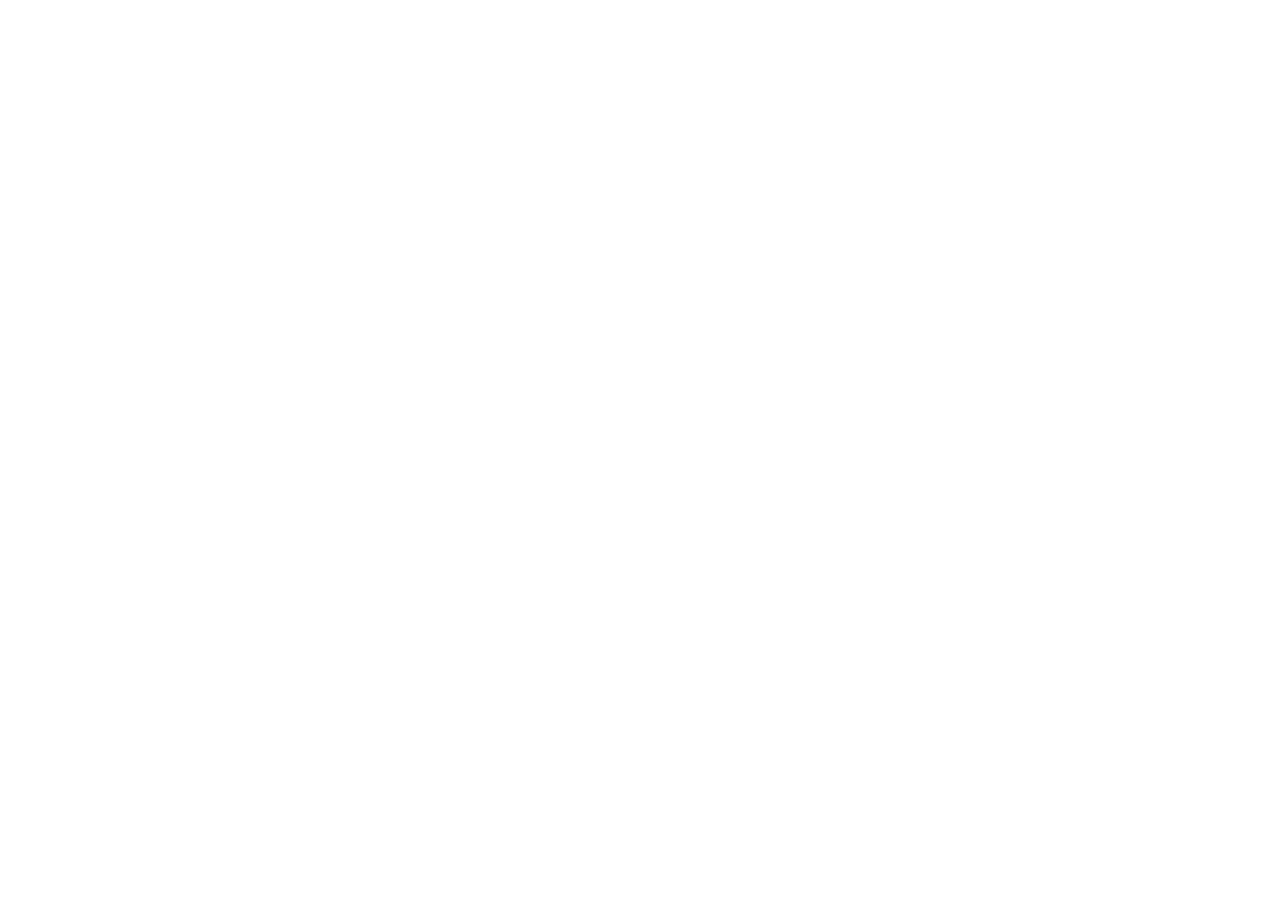
==== index.html @ e21aba9e "Initial Commit" ====
<!DOCTYPE html>
<html lang="en">

<head>
    <meta charset="UTF-8">
    <meta http-equiv="X-UA-Compatible" content="IE=edge">
    <meta name="viewport" content="width=device-width, initial-scale=1.0">
    <title>WhoAmI</title>
</head>

<body>

</body>

</html>
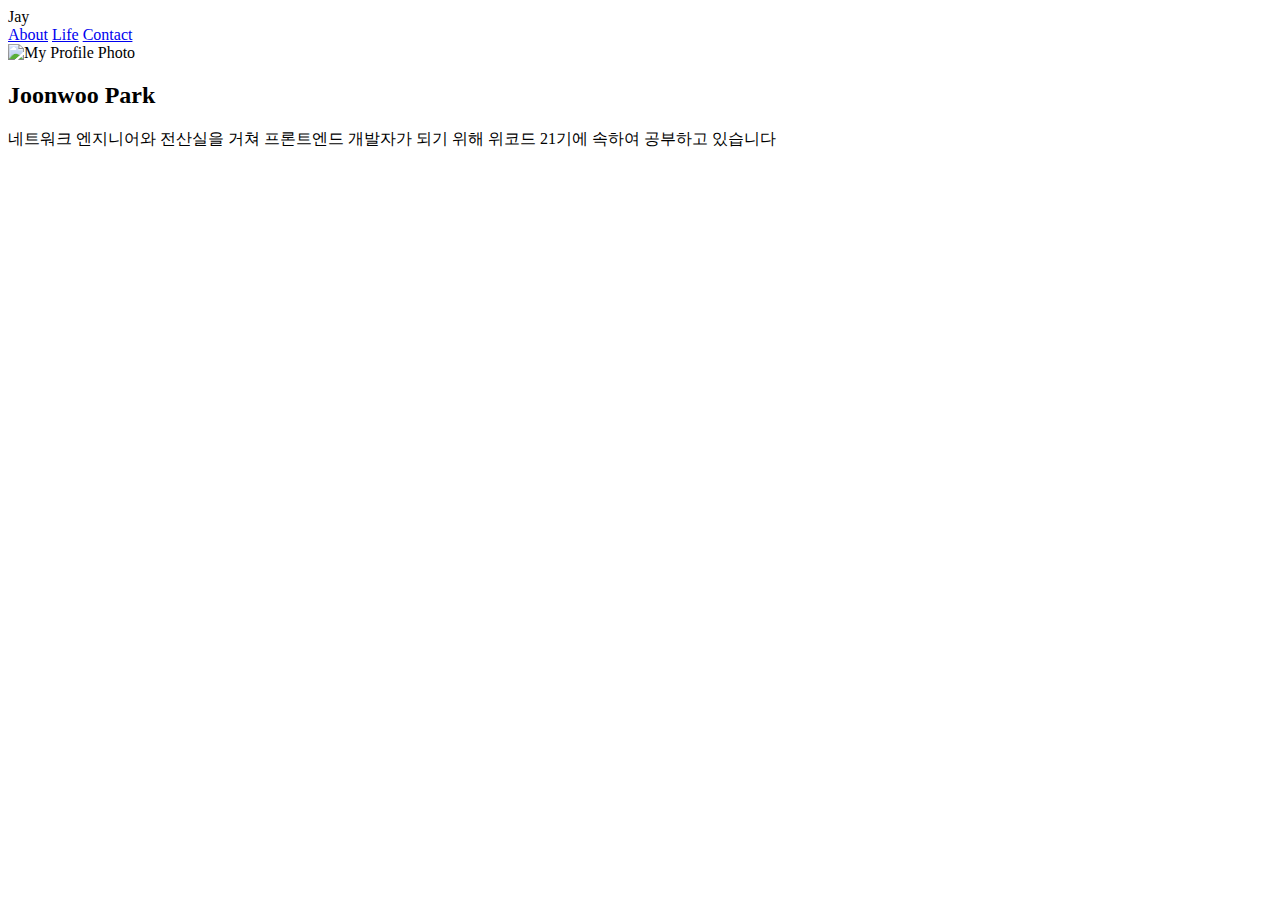
==== commit fda47daa: "Done Home page" ====
--- a/index.html
+++ b/index.html
@@ -6,10 +6,27 @@
     <meta http-equiv="X-UA-Compatible" content="IE=edge">
     <meta name="viewport" content="width=device-width, initial-scale=1.0">
     <title>WhoAmI</title>
+    <link rel="stylesheet" href="./src/styles/index.css">
 </head>
 
 <body>
-
+    <header>Jay</header>
+    <nav>
+        <a href="./index.html">About</a>
+        <a href="./src/routes/Life.html">Life</a>
+        <a href="./src/routes/contact.html">Contact</a>
+    </nav>
+    <main>
+        <aside>
+            <img src="./src/image/profile.jpeg" alt="My Profile Photo">
+        </aside>
+        <section>
+            <article>
+                <h2>Joonwoo Park</h2>
+                <p>네트워크 엔지니어와 전산실을 거쳐 프론트엔드 개발자가 되기 위해 위코드 21기에 속하여 공부하고 있습니다</p>
+            </article>
+        </section>
+    </main>
 </body>
 
 </html>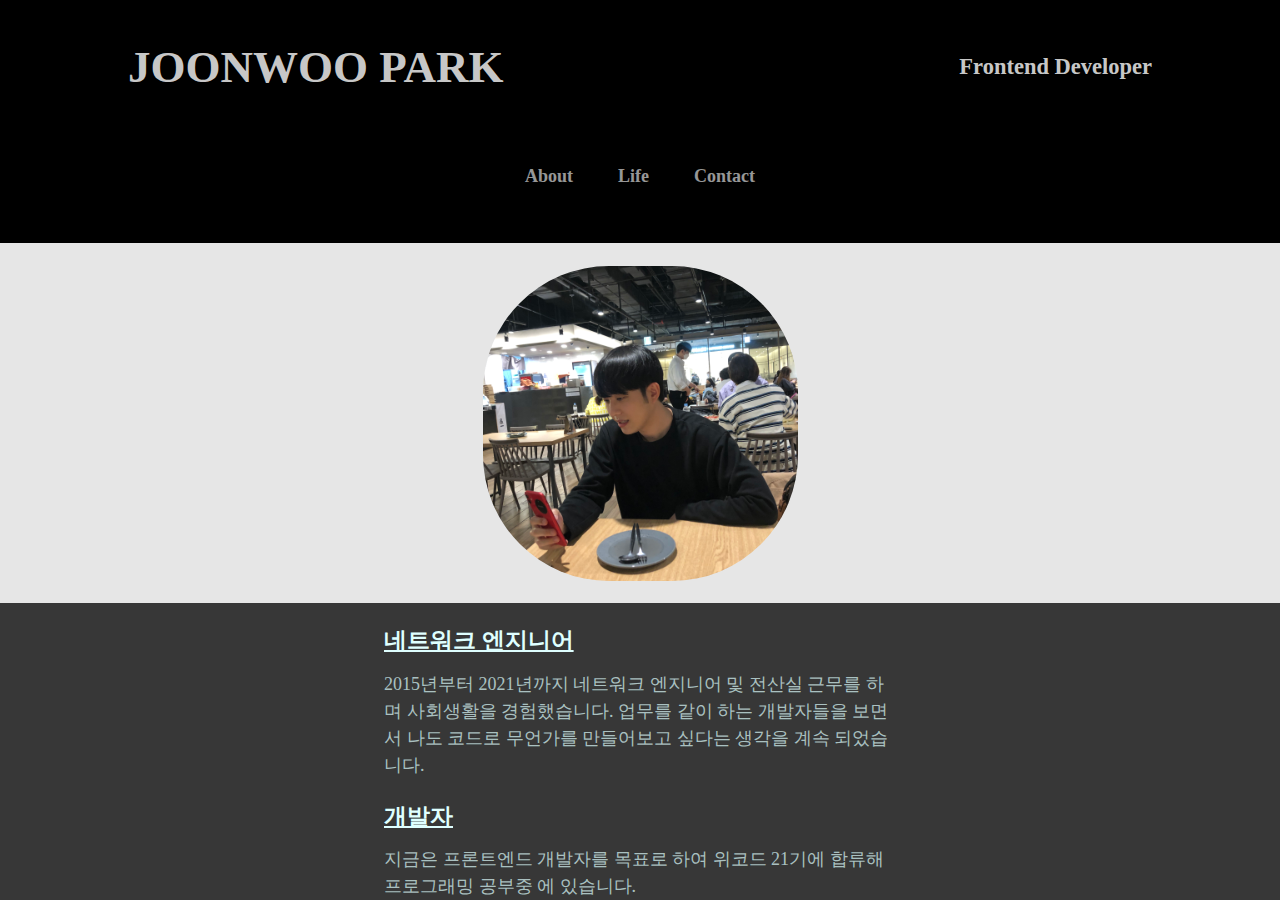
==== commit 32d20f42: "Done About.html and CSS" ====
--- a/index.html
+++ b/index.html
@@ -6,24 +6,40 @@
     <meta http-equiv="X-UA-Compatible" content="IE=edge">
     <meta name="viewport" content="width=device-width, initial-scale=1.0">
     <title>WhoAmI</title>
+    <link rel="stylesheet" href="./src/styles/reset.css">
     <link rel="stylesheet" href="./src/styles/index.css">
 </head>
 
 <body>
-    <header>Jay</header>
-    <nav>
-        <a href="./index.html">About</a>
-        <a href="./src/routes/Life.html">Life</a>
-        <a href="./src/routes/contact.html">Contact</a>
-    </nav>
     <main>
-        <aside>
-            <img src="./src/image/profile.jpeg" alt="My Profile Photo">
-        </aside>
-        <section>
+        <header>
+            <p>JOONWOO PARK</p>
+            <p>Frontend Developer</p>
+        </header>
+        <nav>
+            <ul>
+                <li><a href="index.html">About</a></li>
+                <li><a href="src/routes/life.html">Life</a></li>
+                <li><a href="src/routes/contact.html">Contact</a></li>
+            </ul>
+        </nav>
+        <section class="profile_photo">
+            <img src="src/image/profile.jpg" alt="profile photo">
+        </section>
+        <section class="profile_content">
             <article>
-                <h2>Joonwoo Park</h2>
-                <p>네트워크 엔지니어와 전산실을 거쳐 프론트엔드 개발자가 되기 위해 위코드 21기에 속하여 공부하고 있습니다</p>
+                <h3>네트워크 엔지니어</h3>
+                <p>2015년부터 2021년까지 네트워크 엔지니어 및 전산실 근무를 하며
+                    사회생활을 경험했습니다. 업무를 같이 하는 개발자들을 보면서 나도 코드로
+                    무언가를 만들어보고 싶다는 생각을 계속 되었습니다.
+                </p>
+            </article>
+            <article>
+                <h3>개발자</h3>
+                <p>
+                    지금은 프론트엔드 개발자를 목표로 하여 위코드 21기에 합류해 프로그래밍 공부중
+                    에 있습니다.
+                </p>
             </article>
         </section>
     </main>
--- a/src/styles/index.css
+++ b/src/styles/index.css
@@ -0,0 +1,49 @@
+@import './common.css';
+
+.profile_photo {
+  width: 100%;
+  height: 40vmin;
+  margin-top: 5vmin;
+  background-color: rgba(255, 255, 255, 0.9);
+  display: flex;
+  flex-direction: column;
+  align-items: center;
+  justify-content: center;
+}
+
+.profile_photo > img {
+  width: 35vmin;
+  height: 35vmin;
+  border-radius: 40%;
+}
+
+.profile_content {
+  width: 100%;
+  height: 33vmin;
+  background-color: rgba(55, 55, 55);
+  display: flex;
+  flex-direction: column;
+  justify-content: center;
+  align-items: center;
+}
+
+.profile_content > article {
+  width: 40%;
+  margin-top: 3vmin;
+}
+
+.profile_content > article h3 {
+  margin-bottom: 2vmin;
+  font-size: 2.5vmin;
+  font-weight: 700;
+  color: rgb(223, 255, 255);
+  text-decoration: underline;
+}
+
+.profile_content > article p {
+  font-size: 2vmin;
+  text-align: center;
+  text-align: left;
+  line-height: 3vmin;
+  color: rgba(223, 255, 255, 0.7);
+}
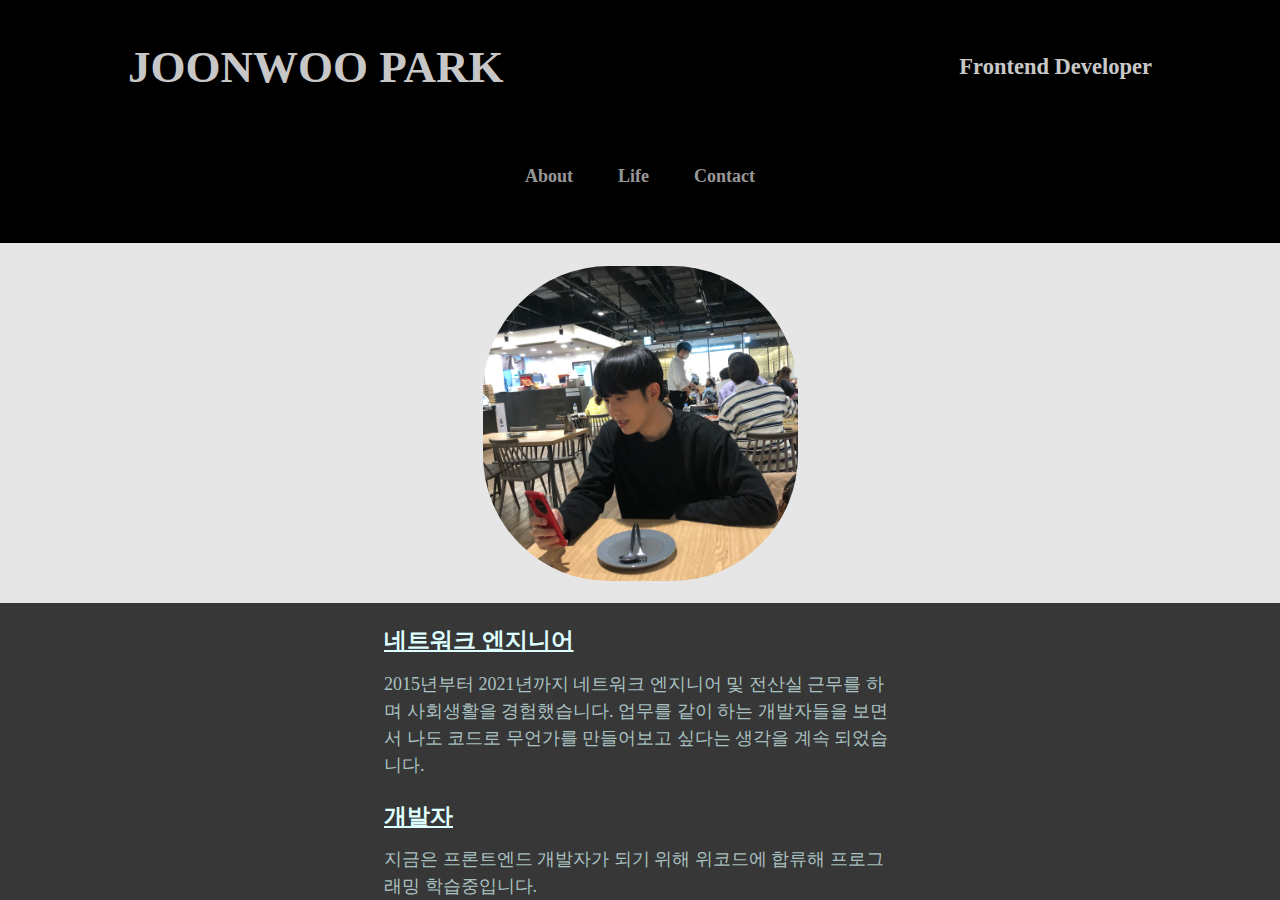
==== commit 2d6812d5: "Modify link path" ====
--- a/index.html
+++ b/index.html
@@ -37,8 +37,7 @@
             <article>
                 <h3>개발자</h3>
                 <p>
-                    지금은 프론트엔드 개발자를 목표로 하여 위코드 21기에 합류해 프로그래밍 공부중
-                    에 있습니다.
+                    지금은 프론트엔드 개발자가 되기 위해 위코드에 합류해 프로그래밍 학습중입니다.
                 </p>
             </article>
         </section>
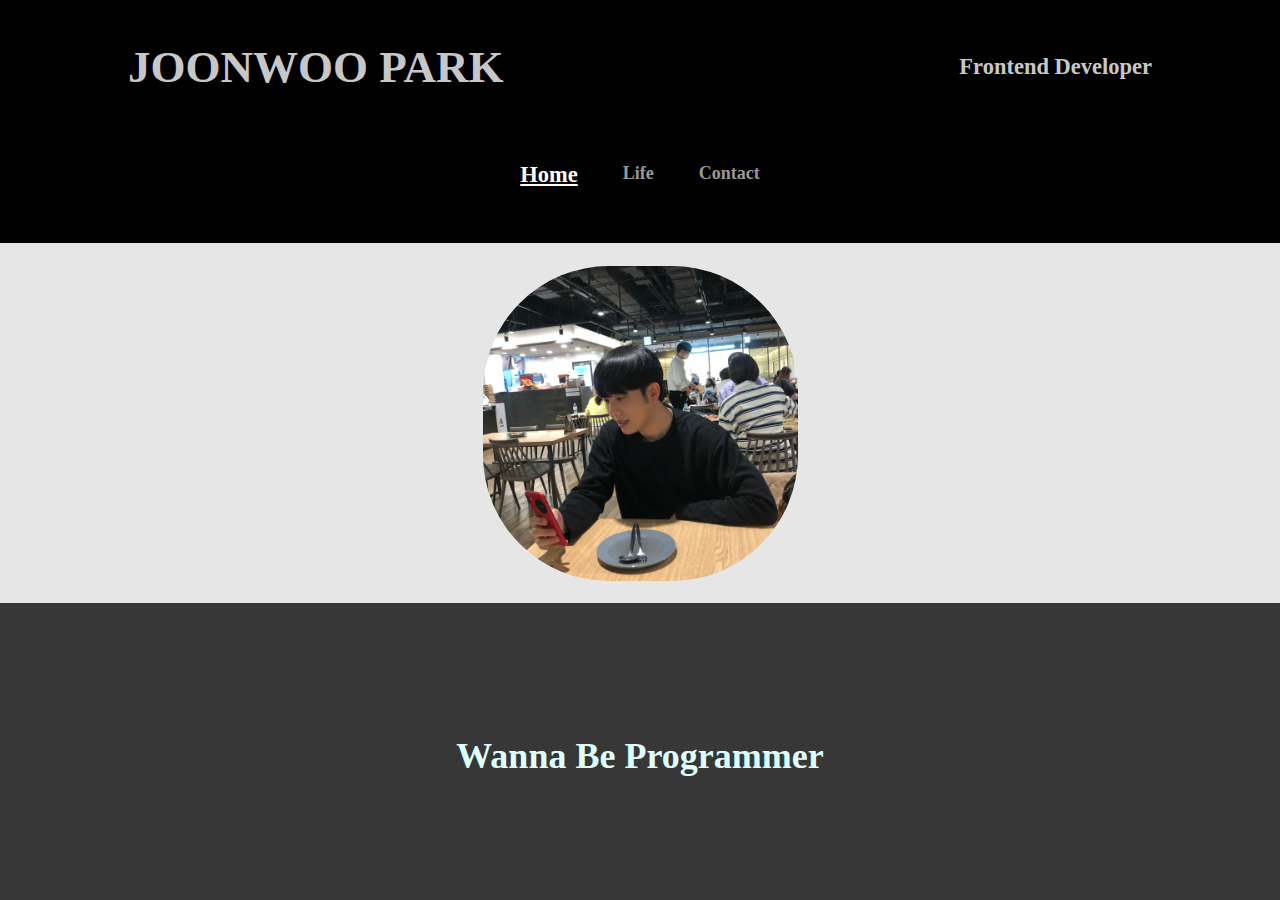
==== commit 33e35cb5: "Change Menu Name" ====
--- a/index.html
+++ b/index.html
@@ -18,7 +18,7 @@
         </header>
         <nav>
             <ul>
-                <li><a href="index.html">About</a></li>
+                <li><a href="index.html">Home</a></li>
                 <li><a href="src/routes/life.html">Life</a></li>
                 <li><a href="src/routes/contact.html">Contact</a></li>
             </ul>
@@ -28,17 +28,7 @@
         </section>
         <section class="profile_content">
             <article>
-                <h3>네트워크 엔지니어</h3>
-                <p>2015년부터 2021년까지 네트워크 엔지니어 및 전산실 근무를 하며
-                    사회생활을 경험했습니다. 업무를 같이 하는 개발자들을 보면서 나도 코드로
-                    무언가를 만들어보고 싶다는 생각을 계속 되었습니다.
-                </p>
-            </article>
-            <article>
-                <h3>개발자</h3>
-                <p>
-                    지금은 프론트엔드 개발자가 되기 위해 위코드에 합류해 프로그래밍 학습중입니다.
-                </p>
+                <h3>Wanna Be Programmer</h3>
             </article>
         </section>
     </main>
--- a/src/styles/index.css
+++ b/src/styles/index.css
@@ -1,4 +1,10 @@
 @import './common.css';
+
+li:nth-child(1) > a {
+  text-decoration: underline;
+  font-size: 2.5vmin;
+  color: rgba(255, 255, 255, 1);
+}
 
 .profile_photo {
   width: 100%;
@@ -34,16 +40,8 @@
 
 .profile_content > article h3 {
   margin-bottom: 2vmin;
-  font-size: 2.5vmin;
+  font-size: 4vmin;
   font-weight: 700;
   color: rgb(223, 255, 255);
-  text-decoration: underline;
+  text-align: center;
 }
-
-.profile_content > article p {
-  font-size: 2vmin;
-  text-align: center;
-  text-align: left;
-  line-height: 3vmin;
-  color: rgba(223, 255, 255, 0.7);
-}
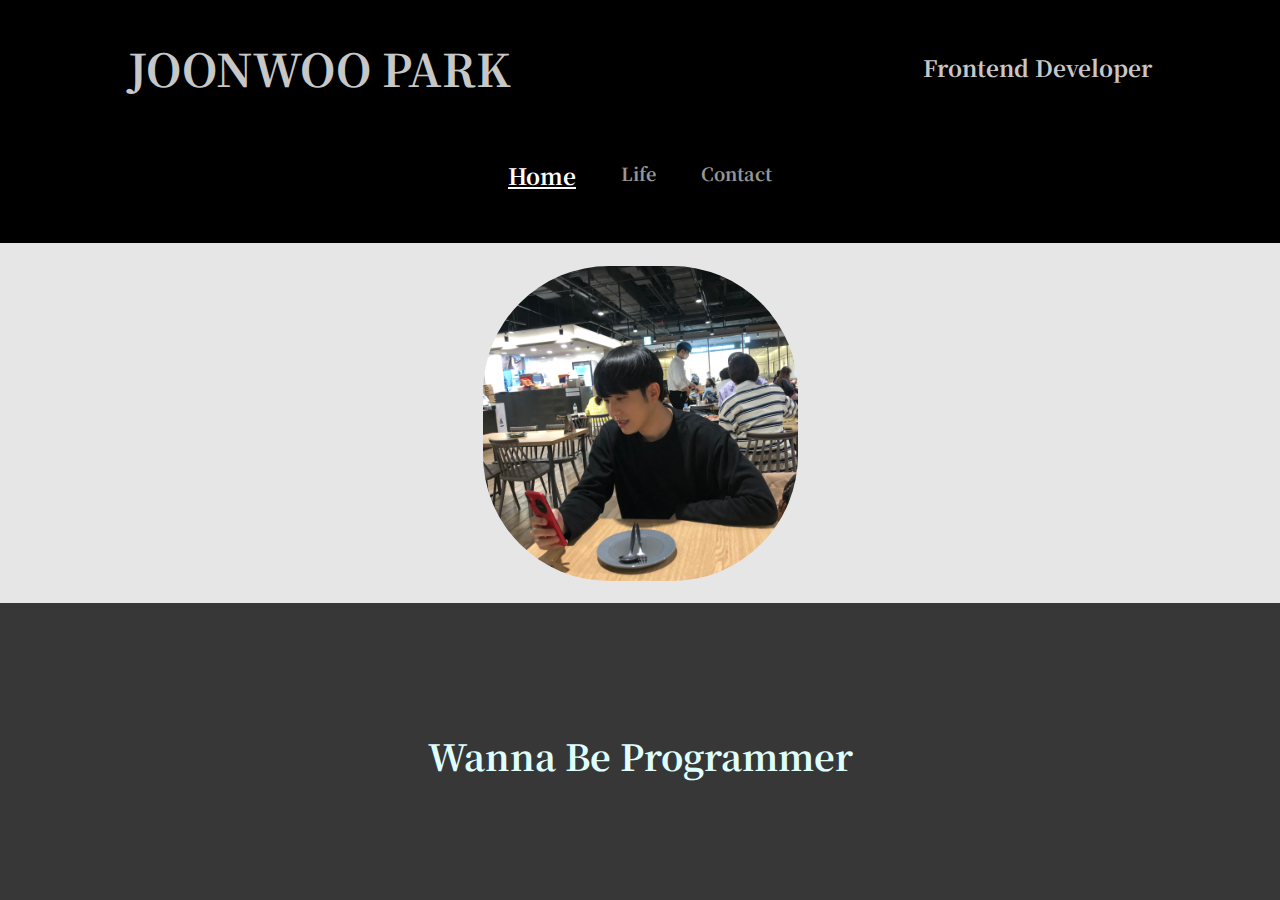
==== commit 195bf43a: "Change Font" ====
--- a/index.html
+++ b/index.html
@@ -8,6 +8,10 @@
     <title>WhoAmI</title>
     <link rel="stylesheet" href="./src/styles/reset.css">
     <link rel="stylesheet" href="./src/styles/index.css">
+    <link rel="preconnect" href="https://fonts.gstatic.com">
+    <link
+        href="https://fonts.googleapis.com/css2?family=Noto+Serif+KR:wght@200;300;400;700&family=Sunflower:wght@300;500;700&display=swap"
+        rel="stylesheet">
 </head>
 
 <body>
